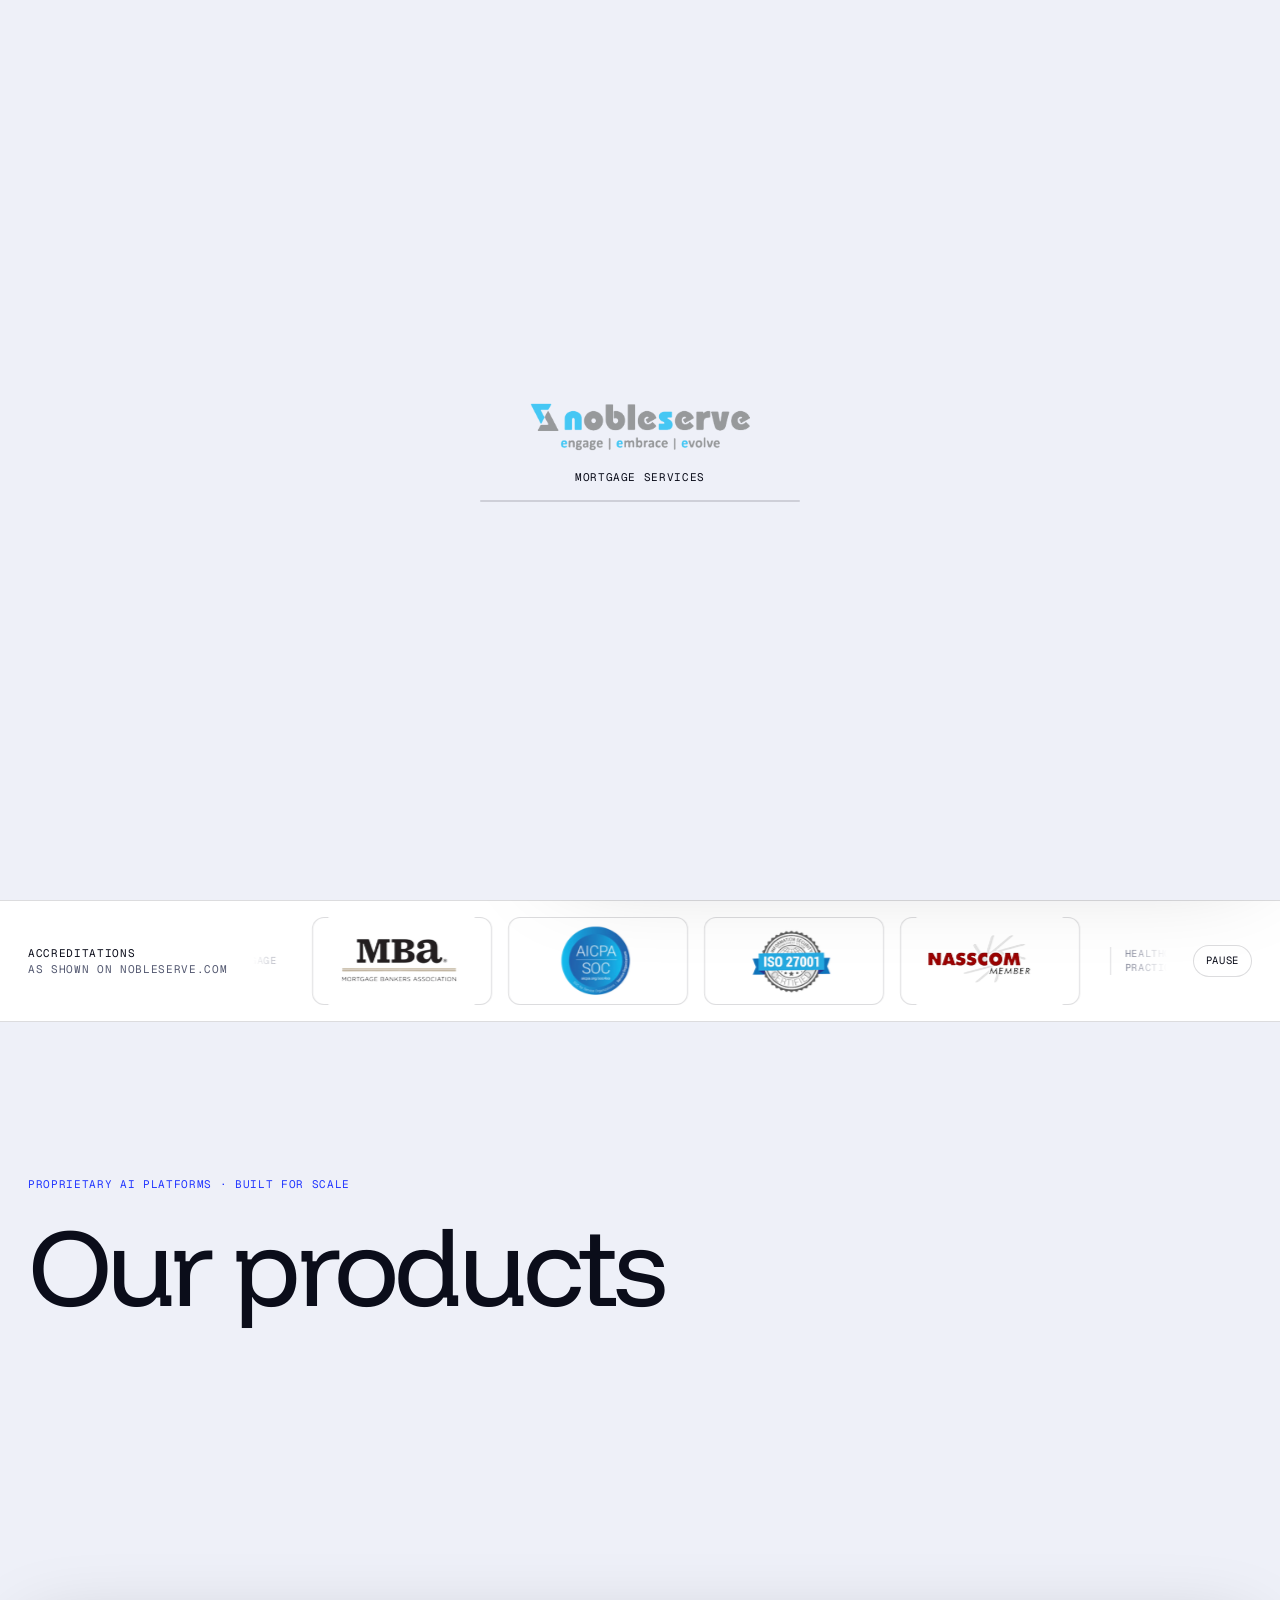
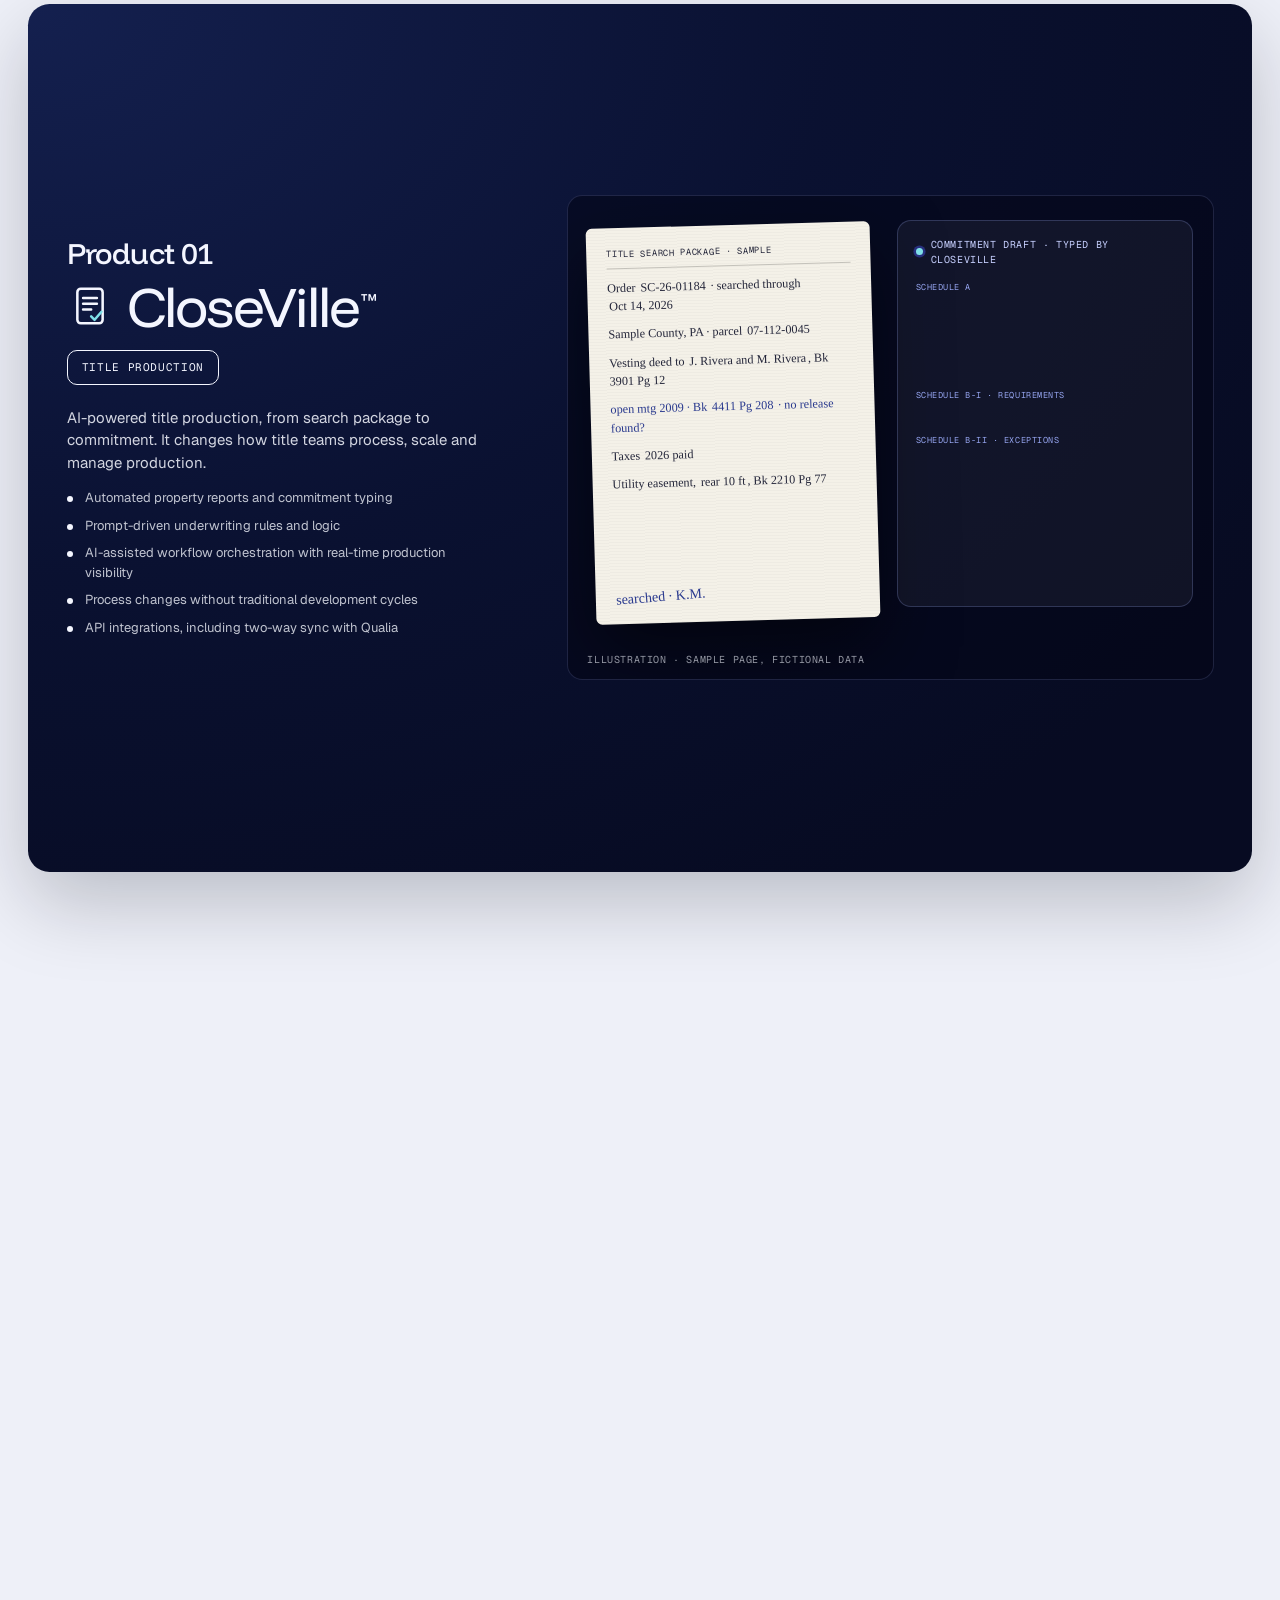
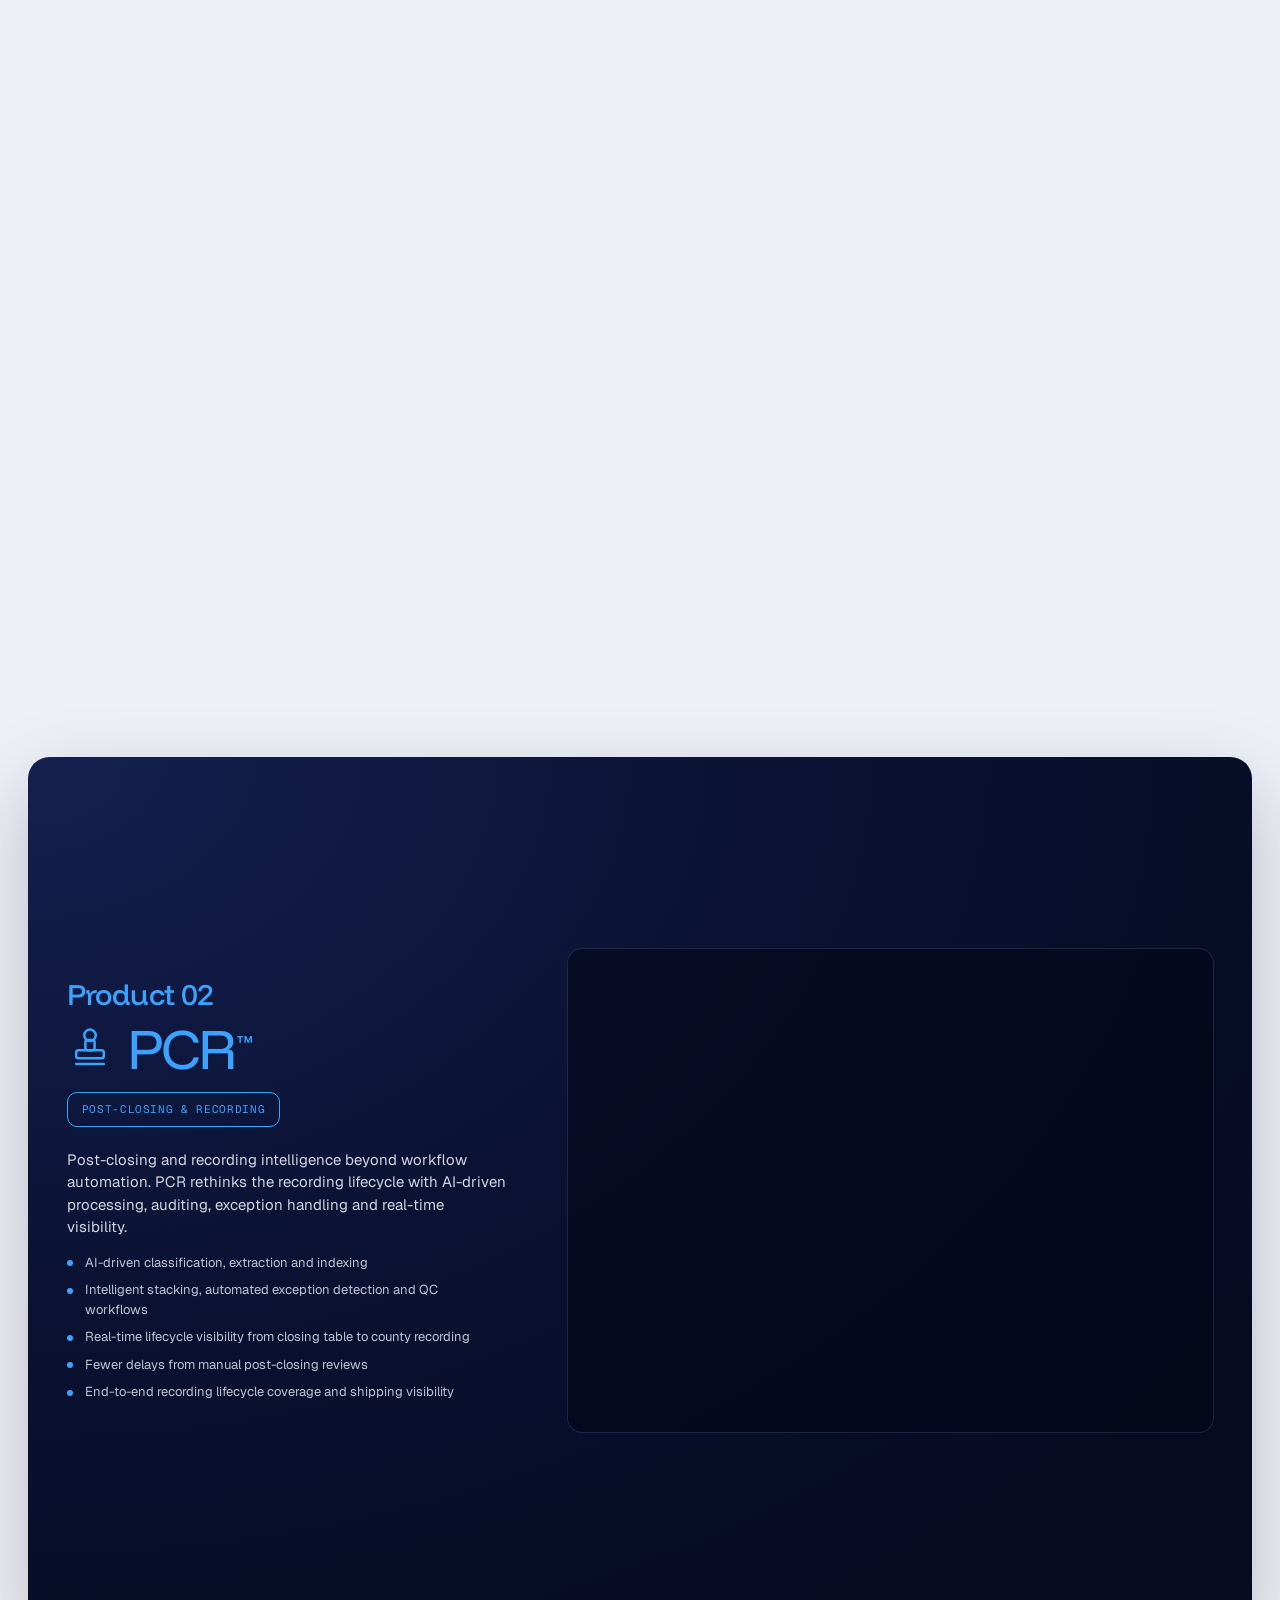
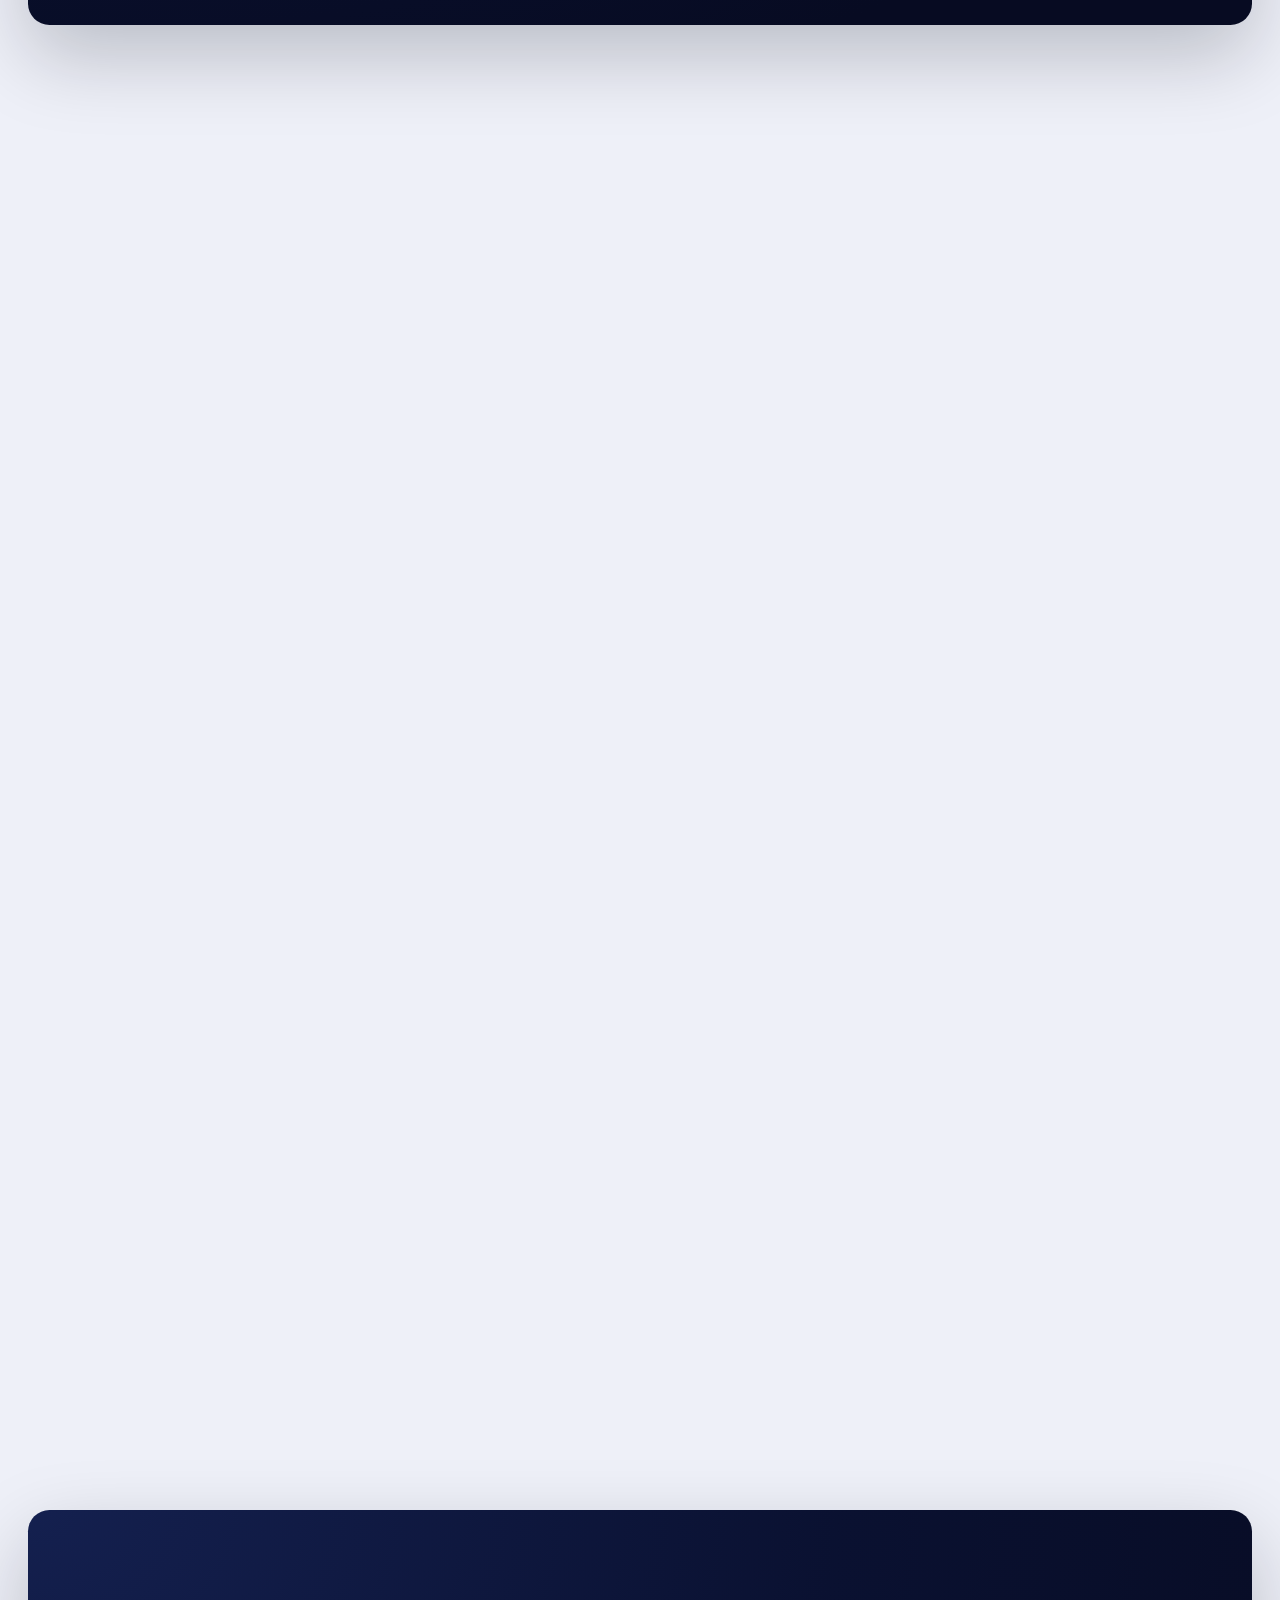
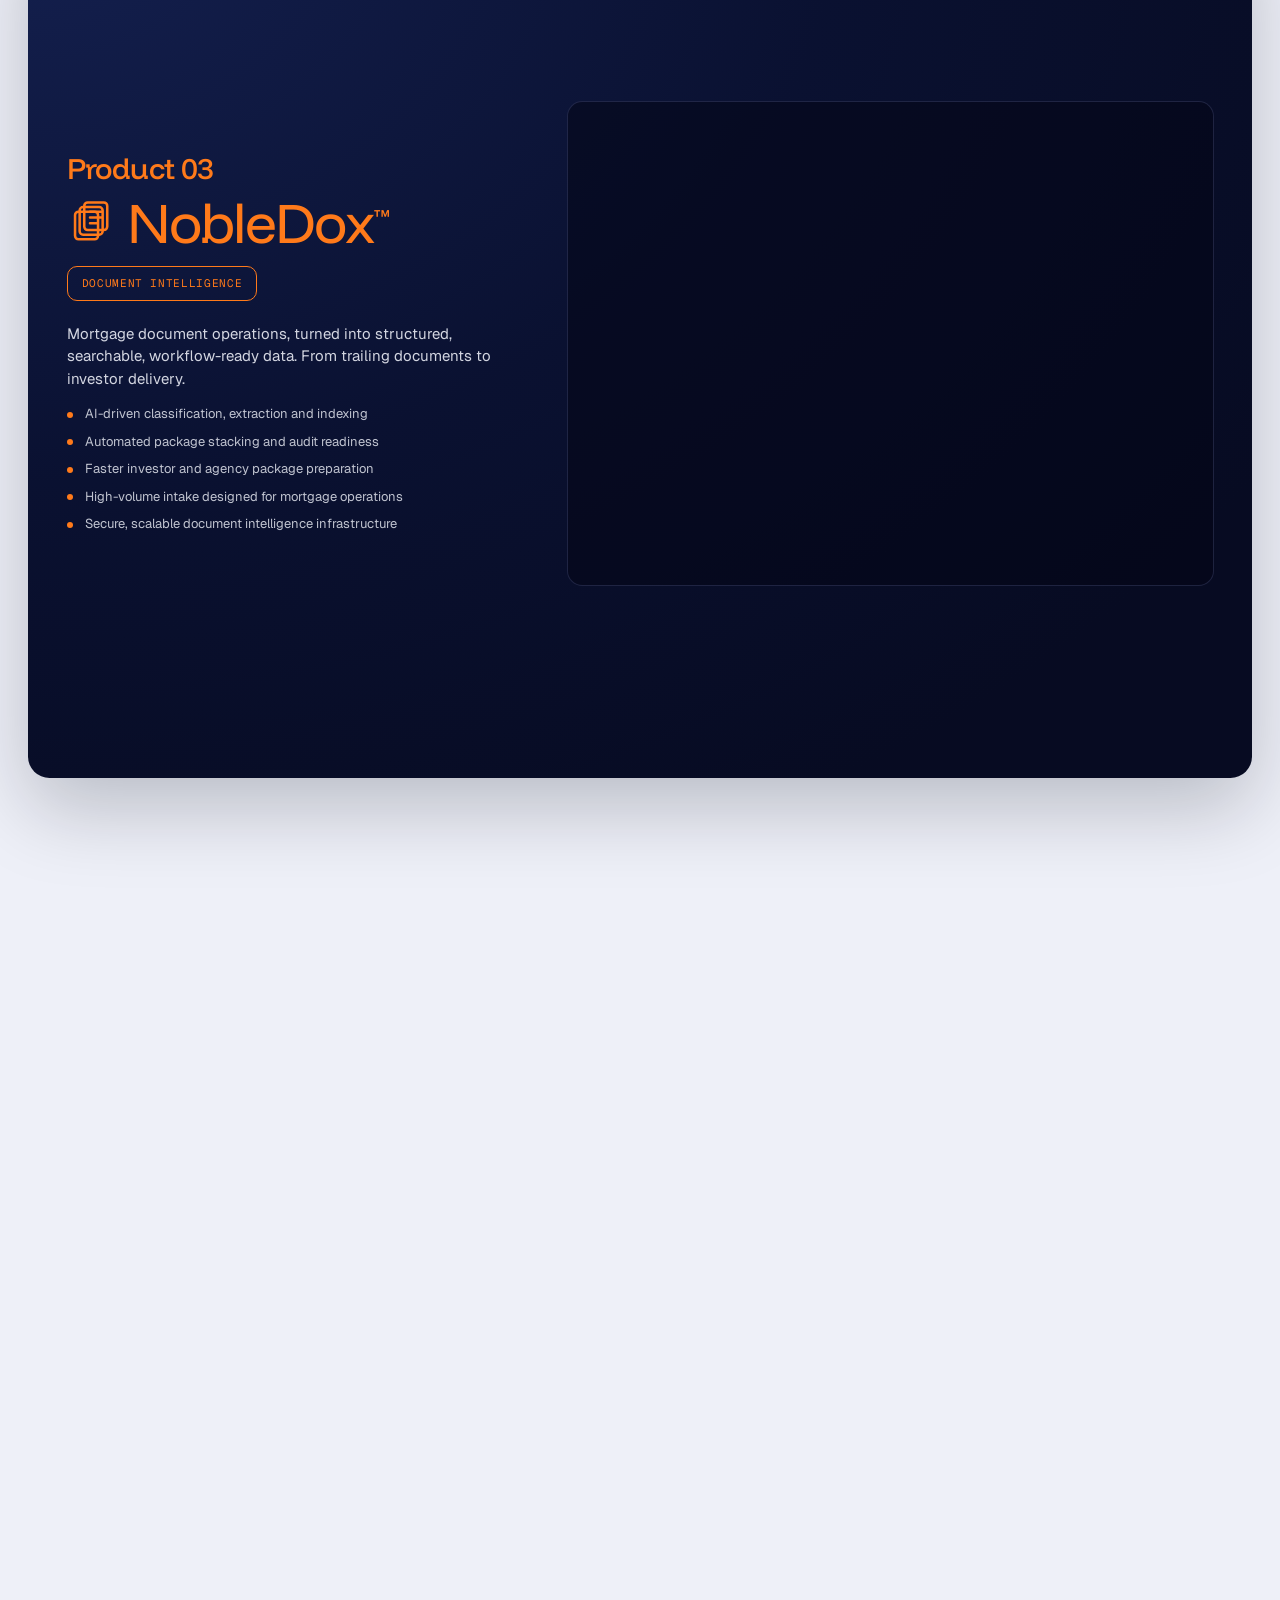
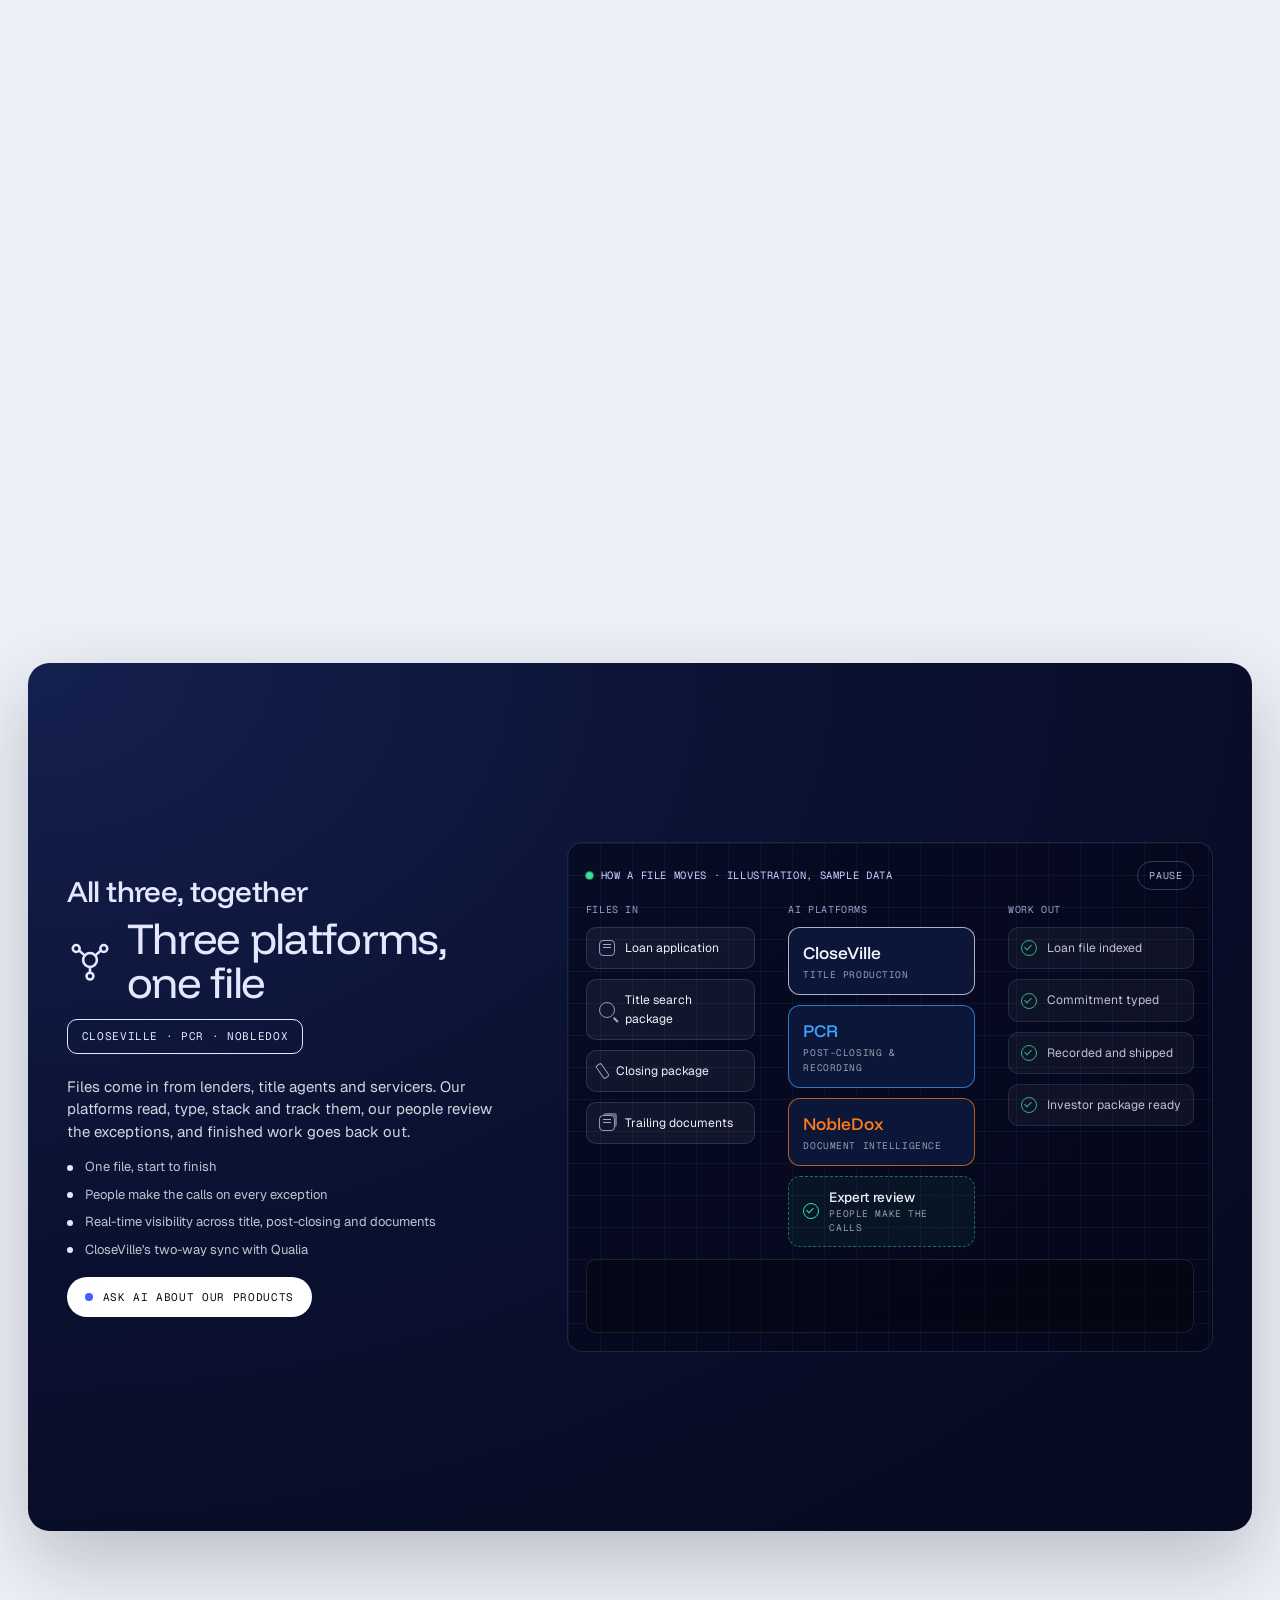
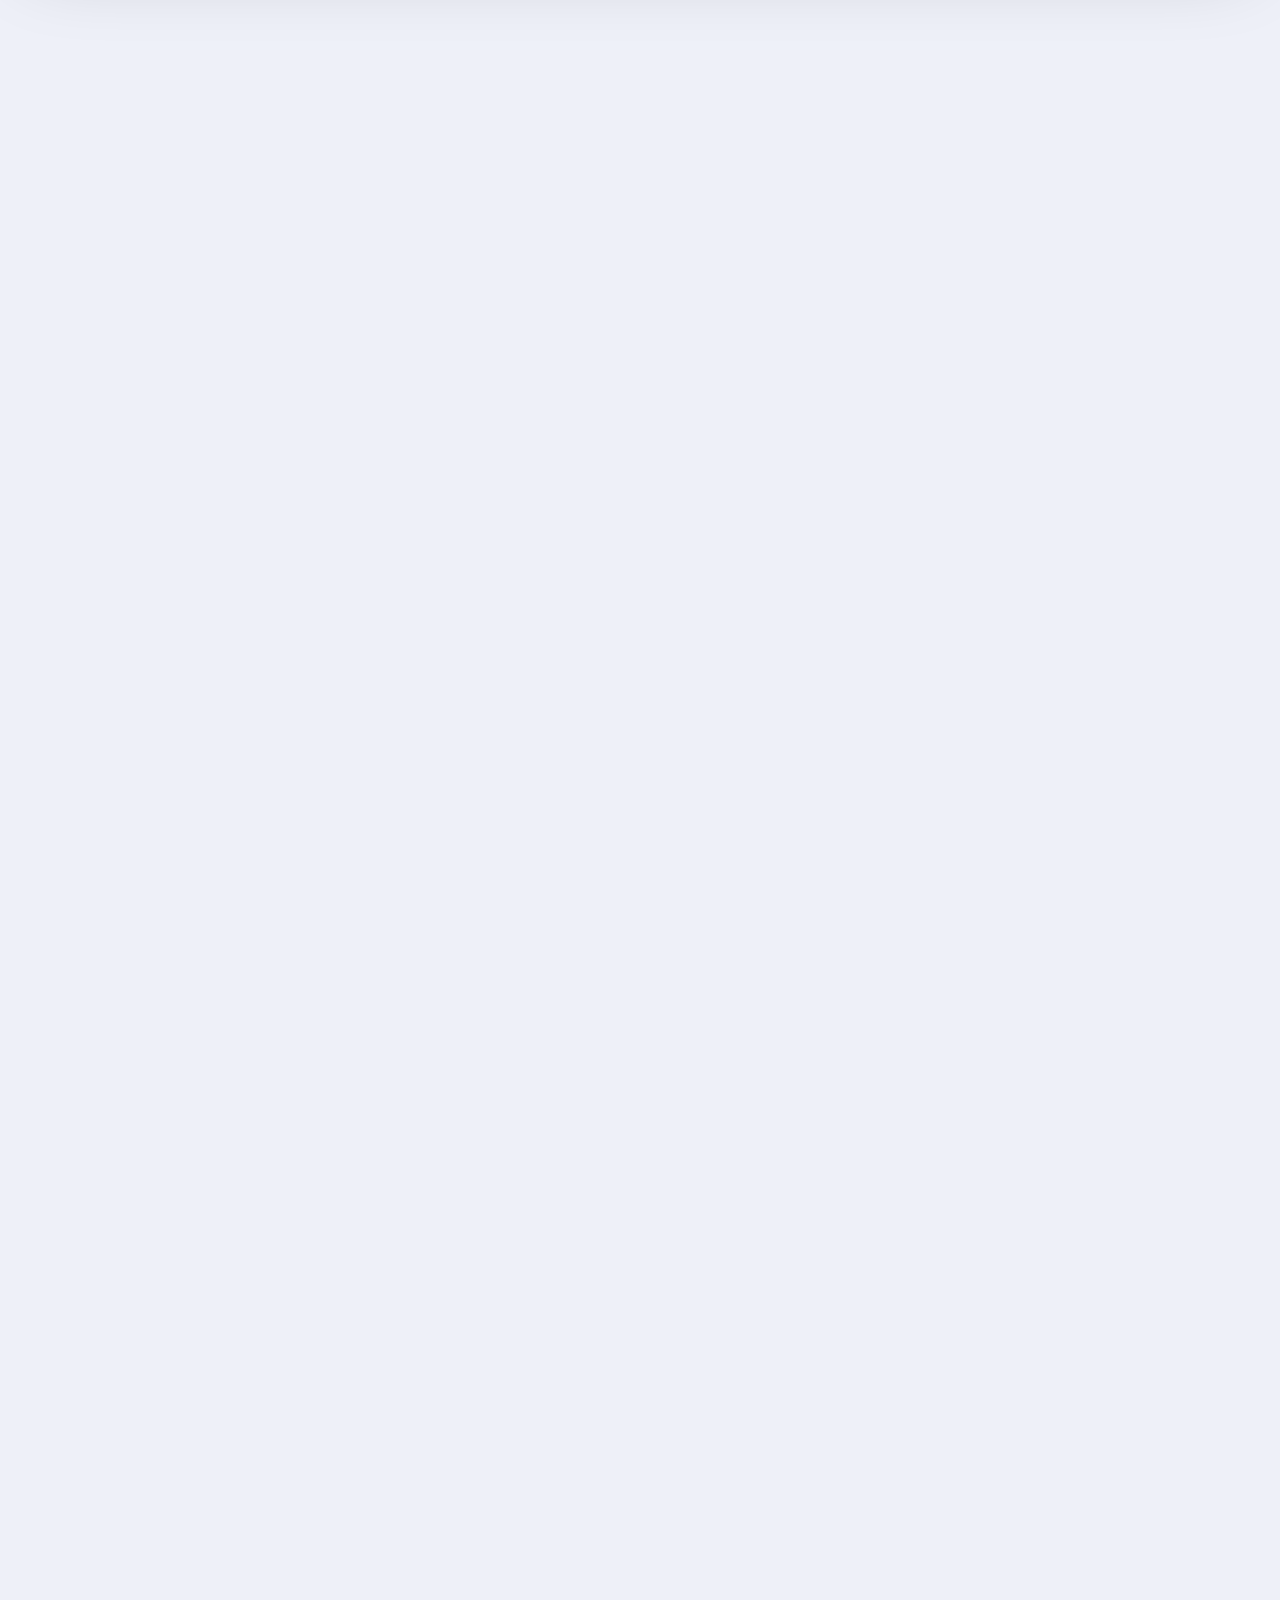
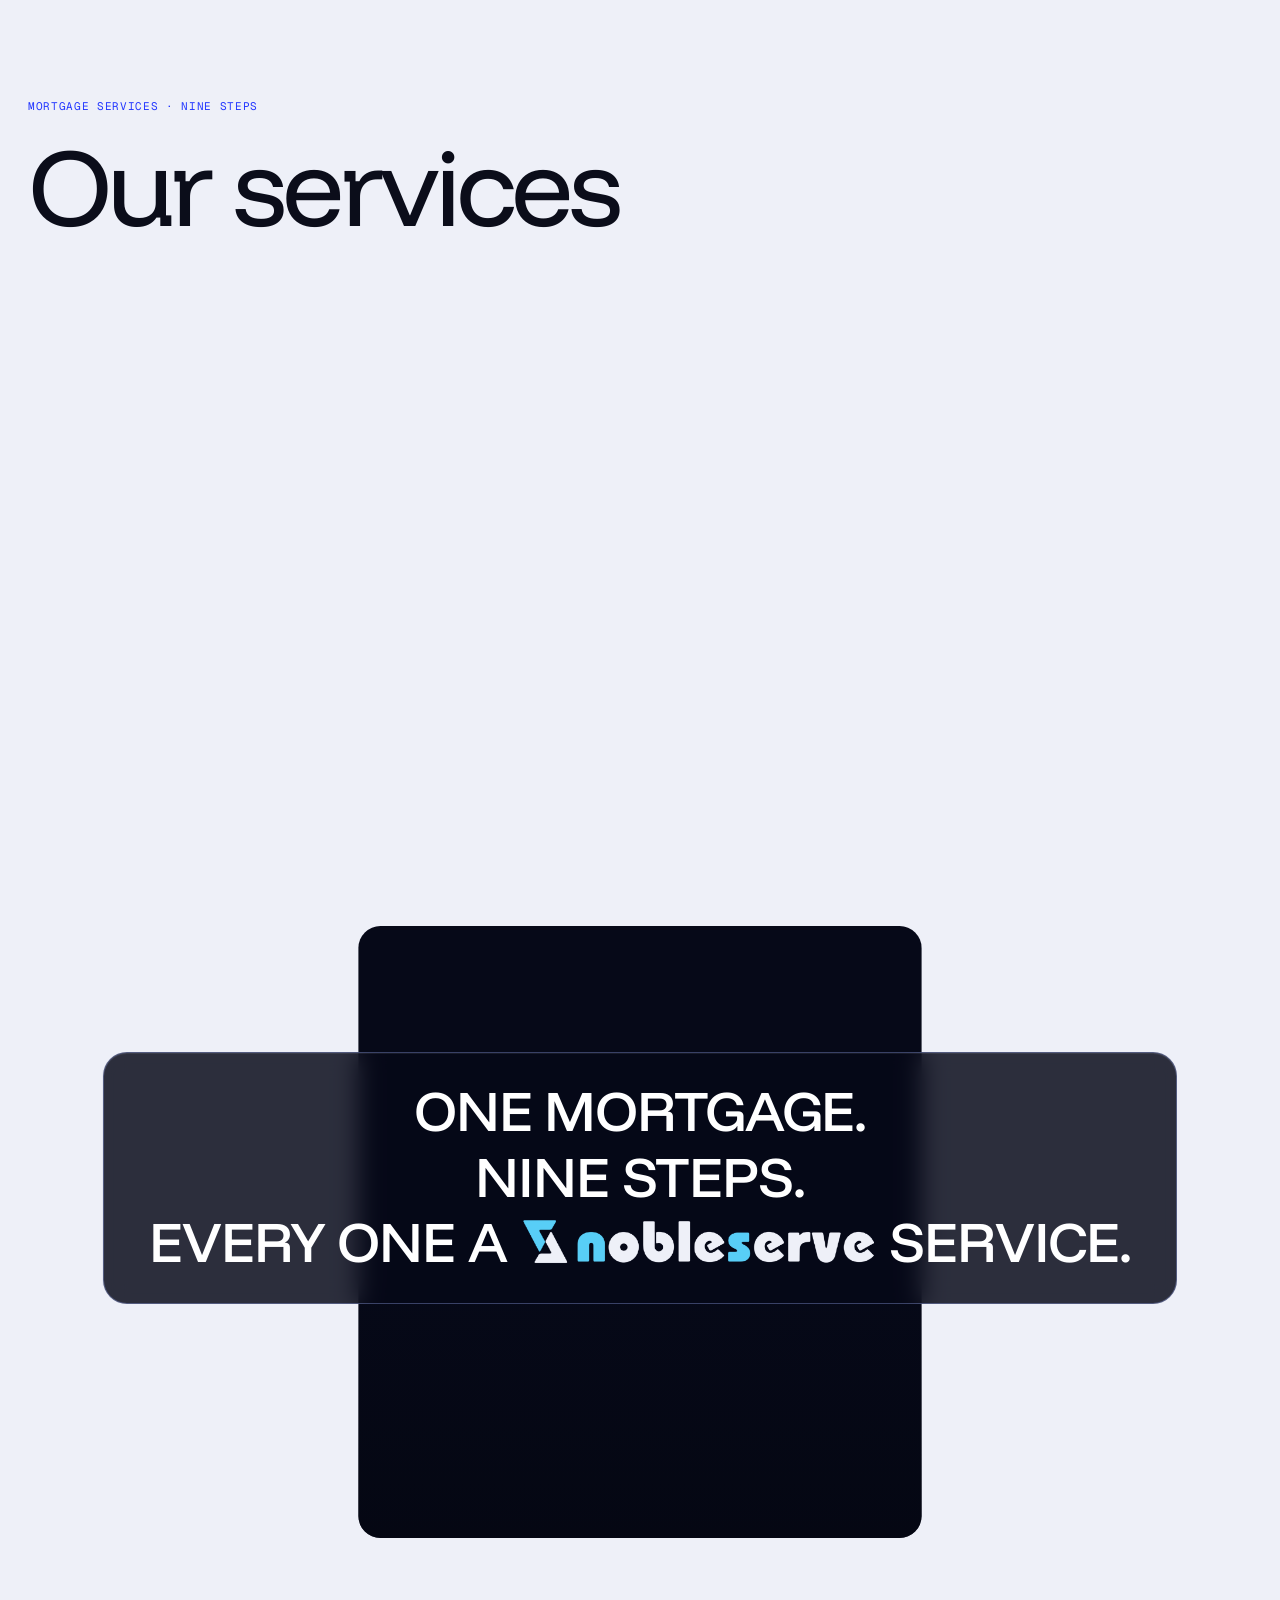
==== index.html @ 6d3bfff4 "Backup of concepts.pulplabs.ai (NobleServe concept, 2 Nov 2026 build) Static copy of the site served" ====
<!doctype html>
<html lang="en">
<head>
<meta charset="utf-8">
<meta name="viewport" content="width=device-width, initial-scale=1">
<meta name="robots" content="noindex, nofollow">
<title>Concepts · pulplabs.ai</title>
<meta http-equiv="refresh" content="0; url=nobleserve/">
<link rel="canonical" href="nobleserve/">
</head>
<body style="font-family:system-ui,sans-serif;padding:24px">
<p><a href="nobleserve/">Open the concept</a></p>
</body>
</html>
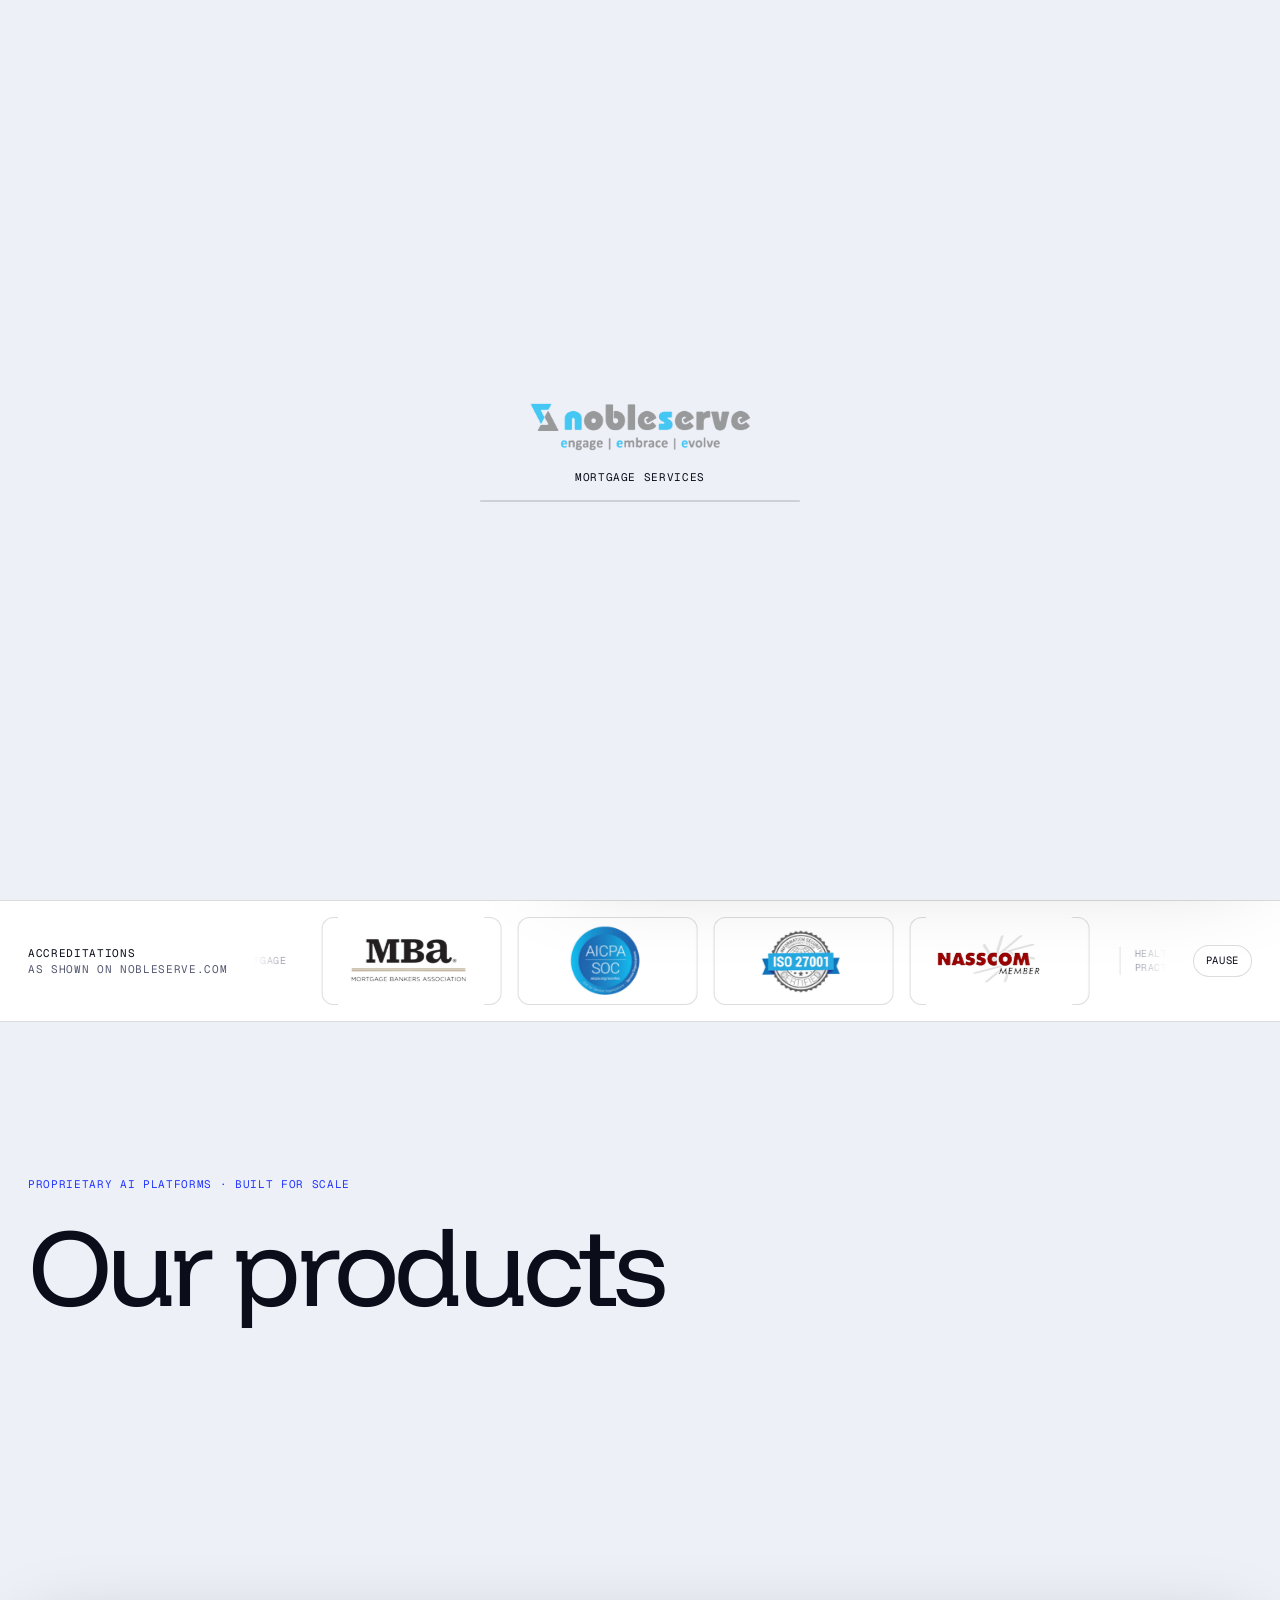
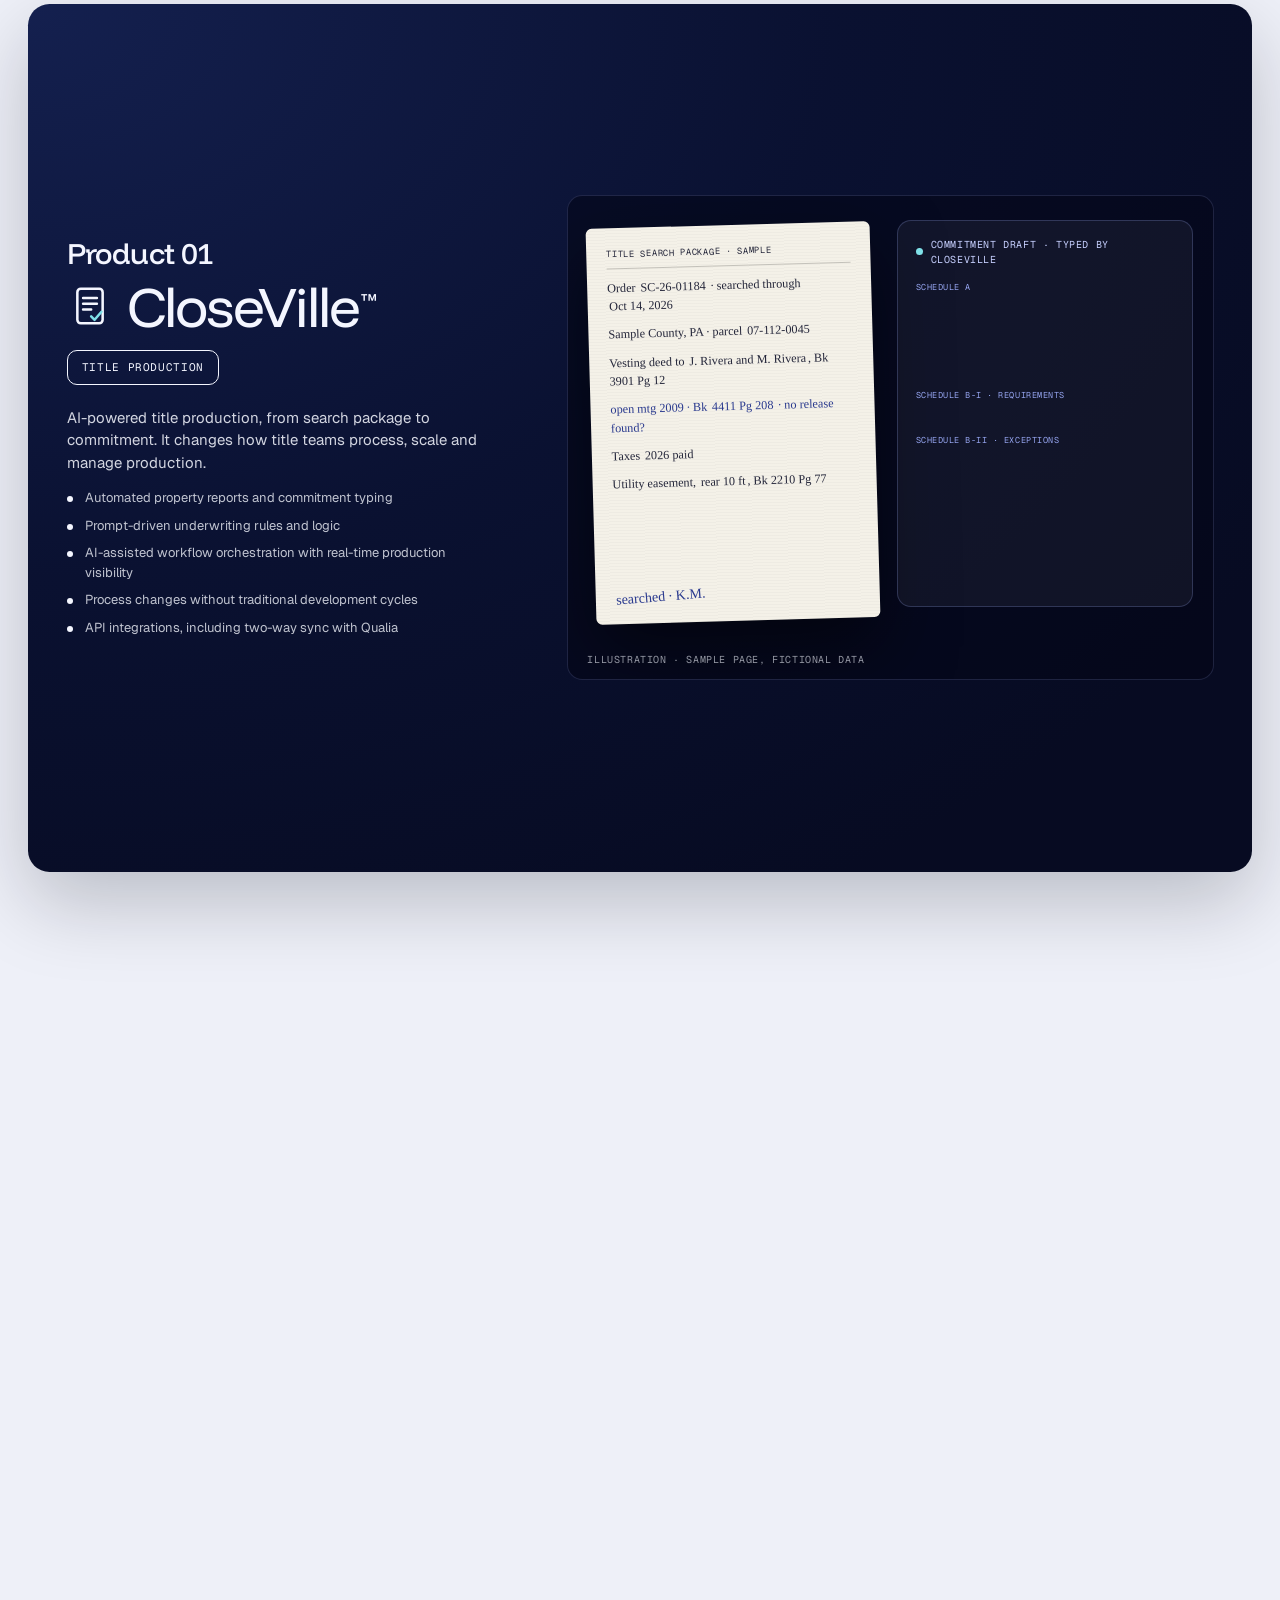
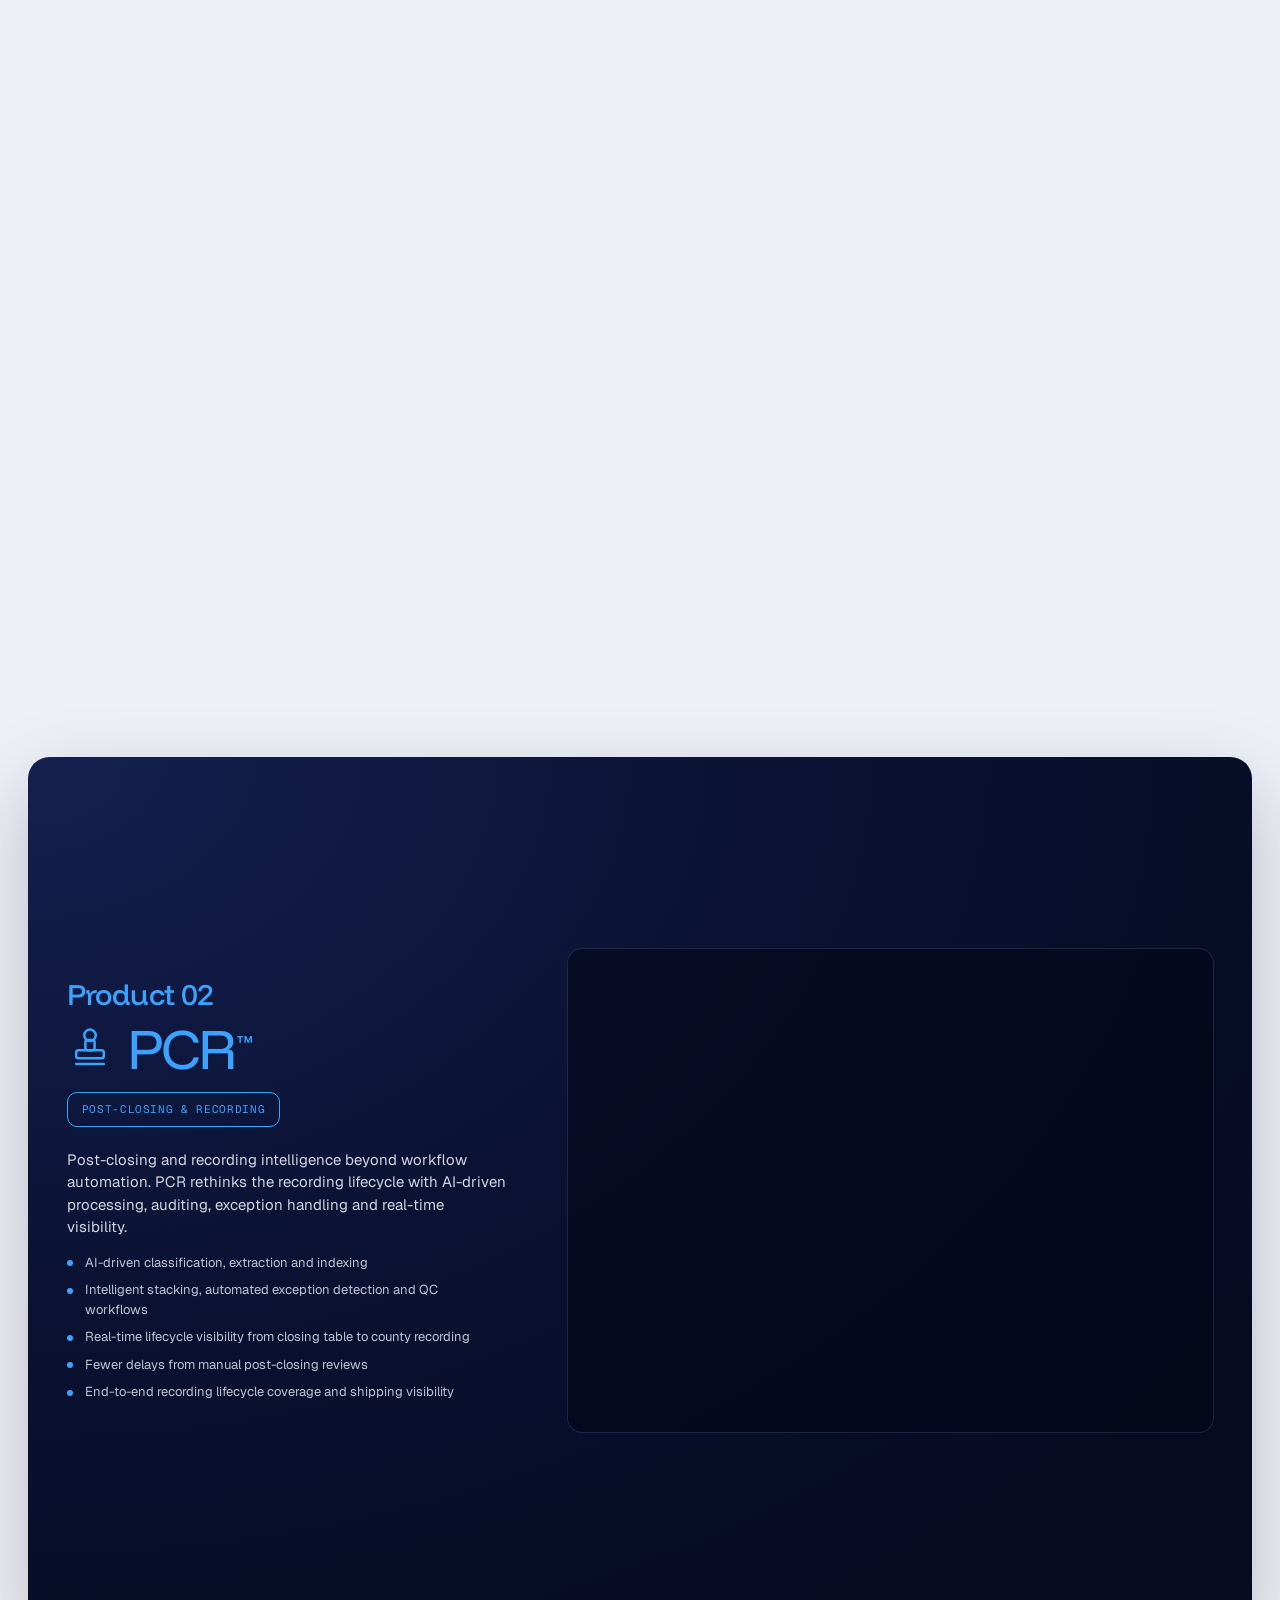
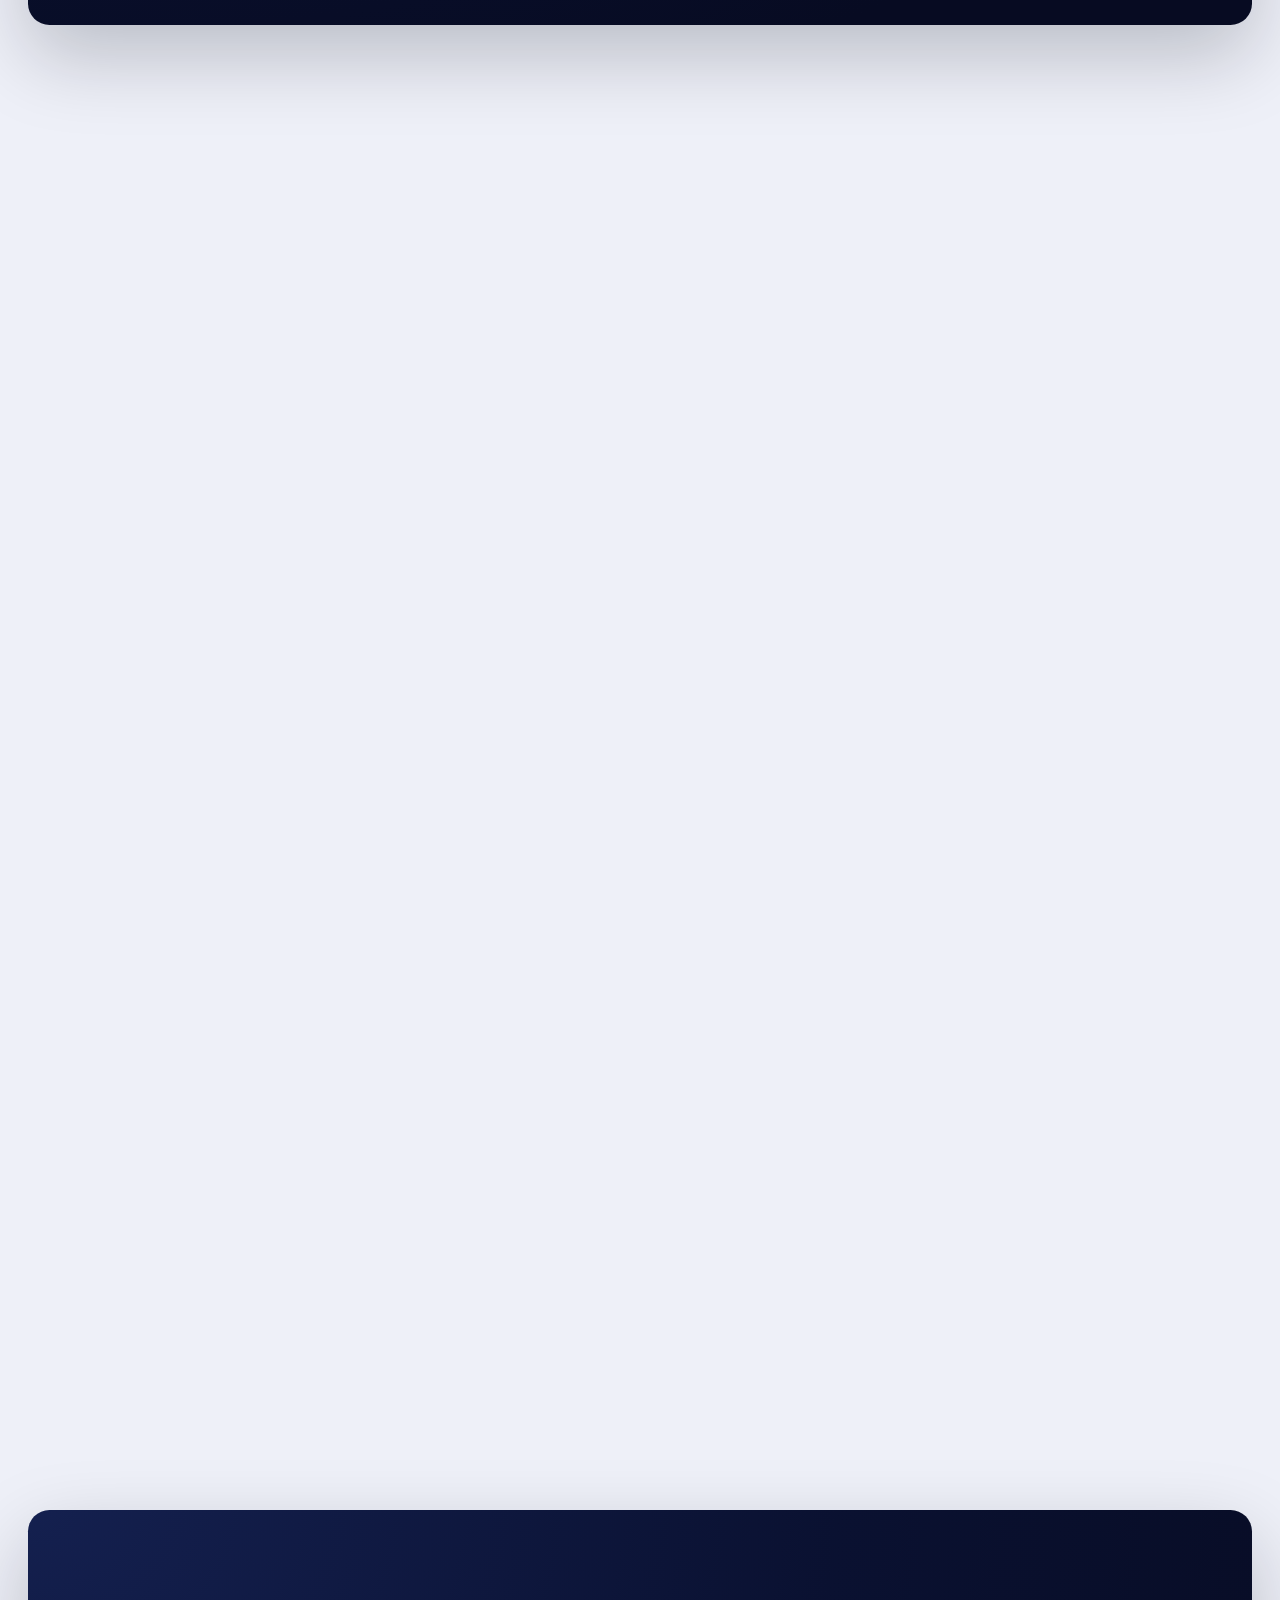
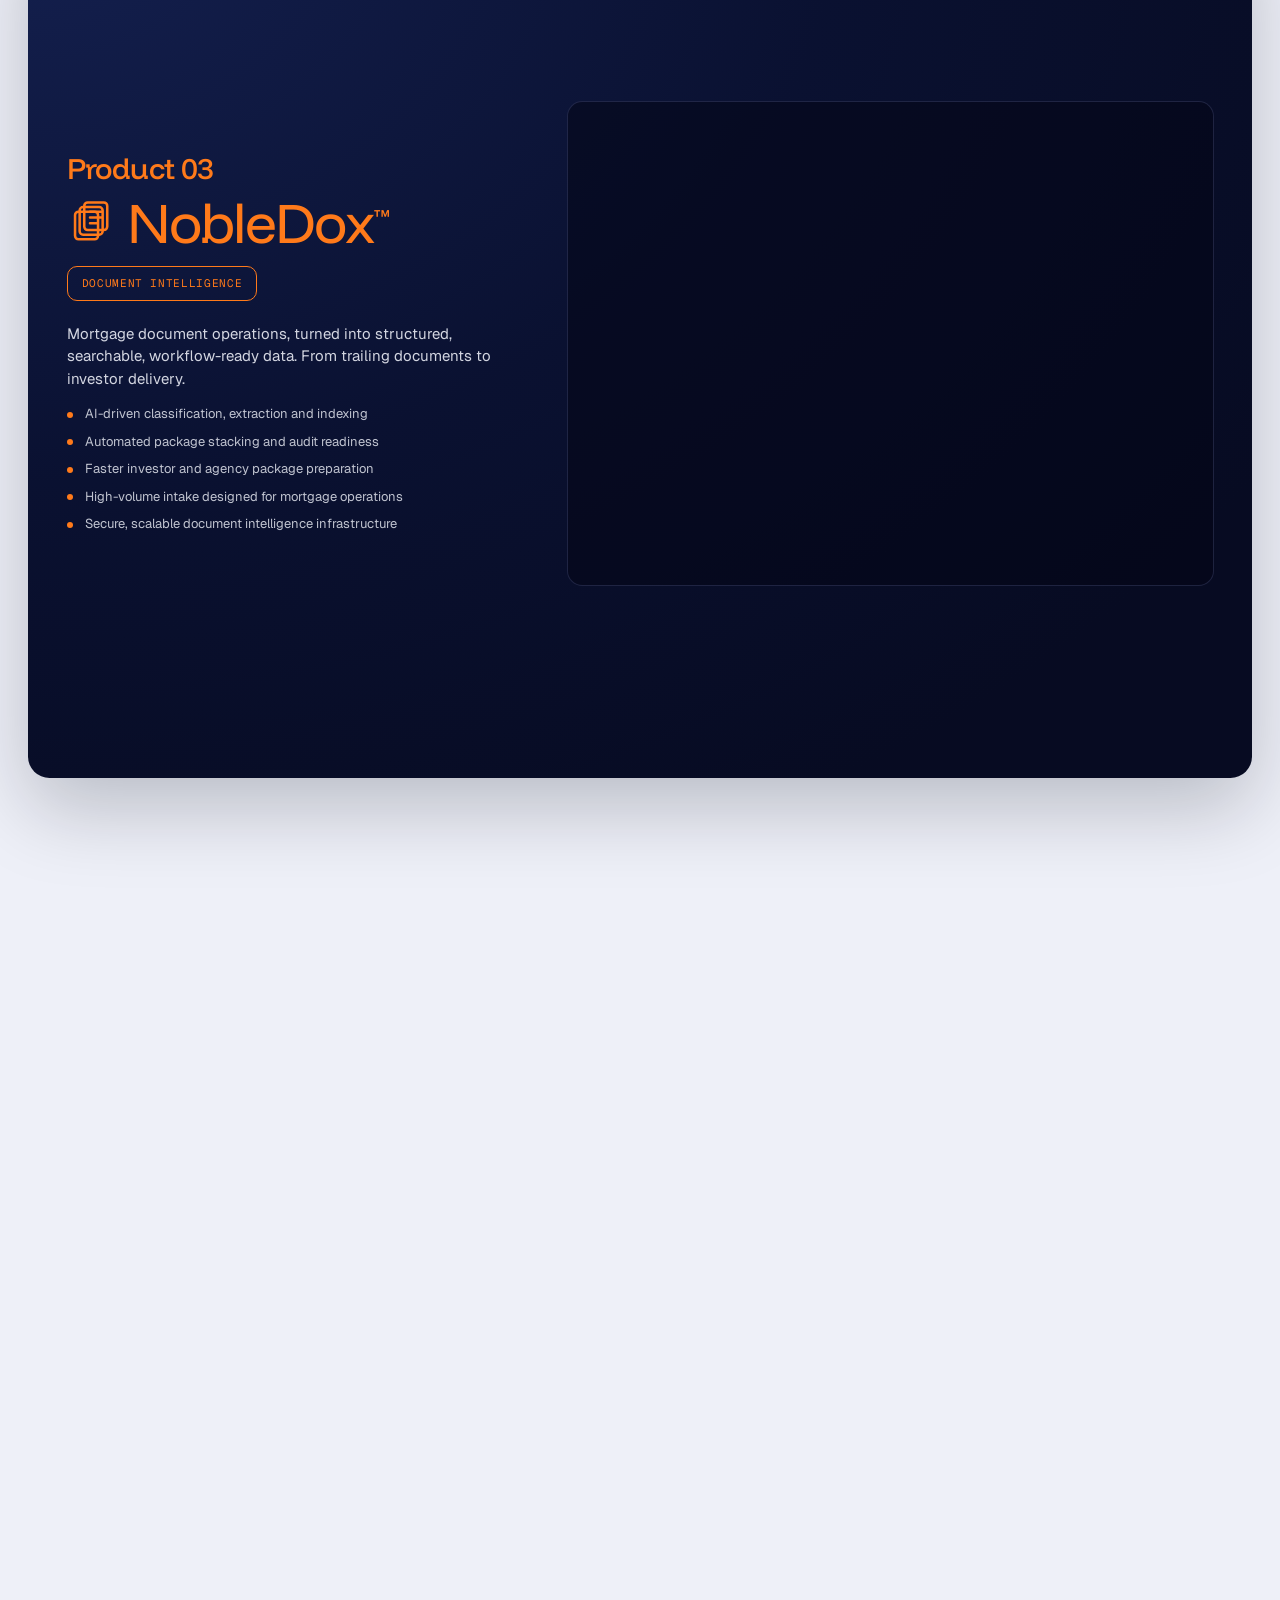
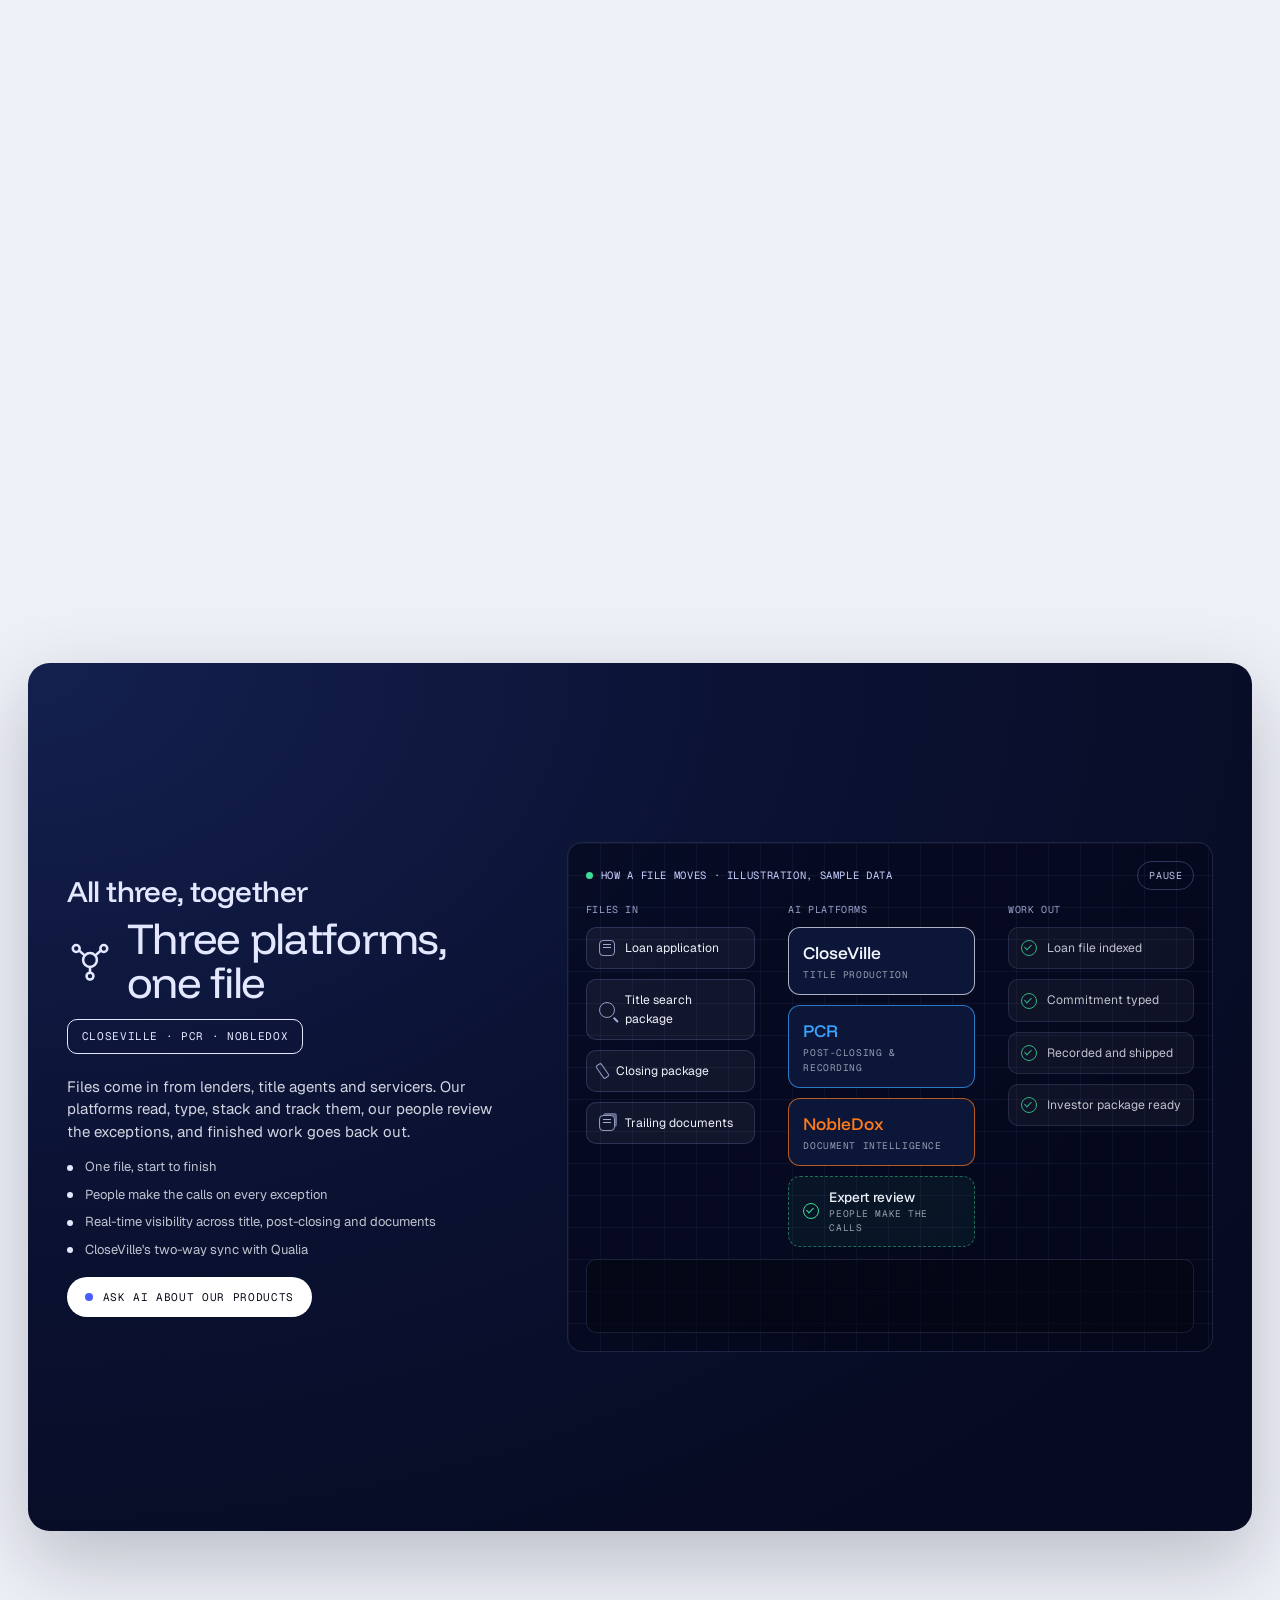
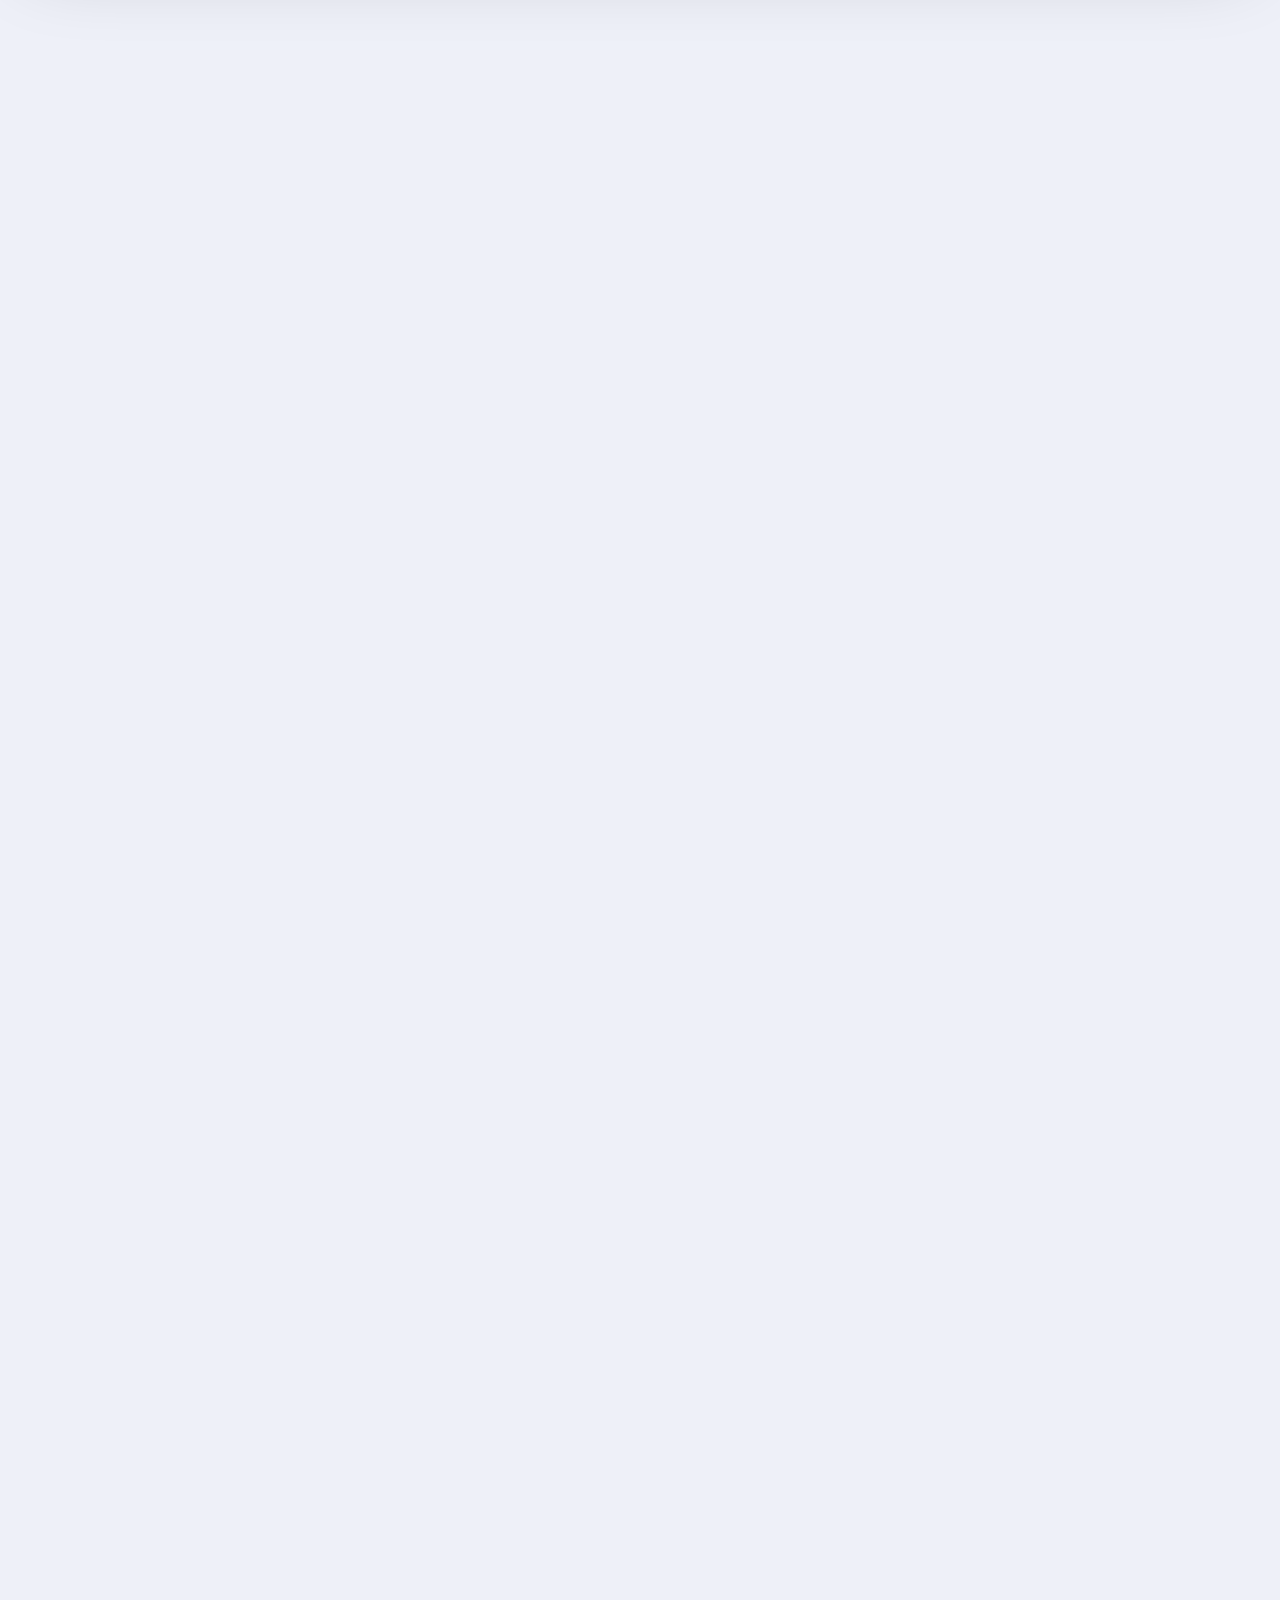
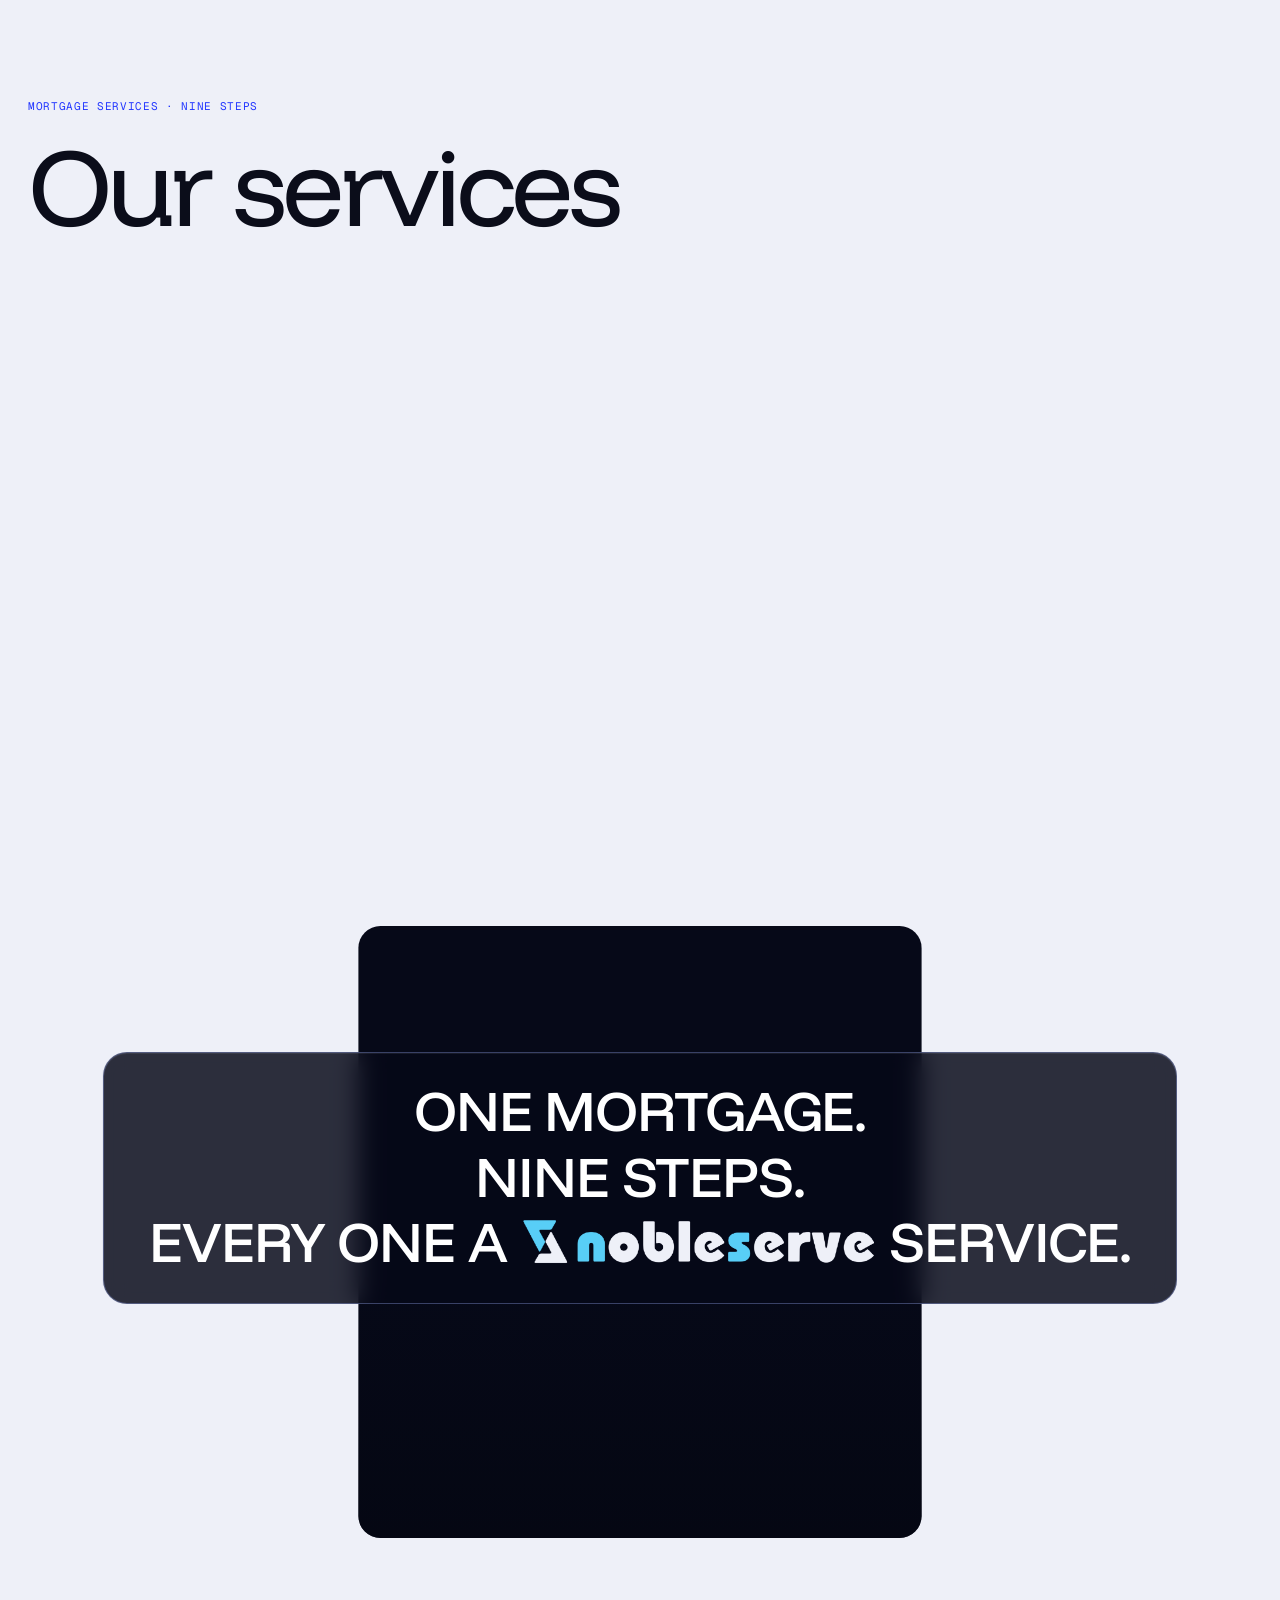
==== commit c24d5a4b: "Give the redirect page a tab icon Co-Authored-By: Claude Opus 5.5 <noreply@anthropic.com>" ====
--- a/index.html
+++ b/index.html
@@ -5,6 +5,7 @@
 <meta name="viewport" content="width=device-width, initial-scale=1">
 <meta name="robots" content="noindex, nofollow">
 <title>Concepts · pulplabs.ai</title>
+<link rel="icon" type="image/png" href="nobleserve/assets/img/ns-mark.png">
 <meta http-equiv="refresh" content="0; url=nobleserve/">
 <link rel="canonical" href="nobleserve/">
 </head>
